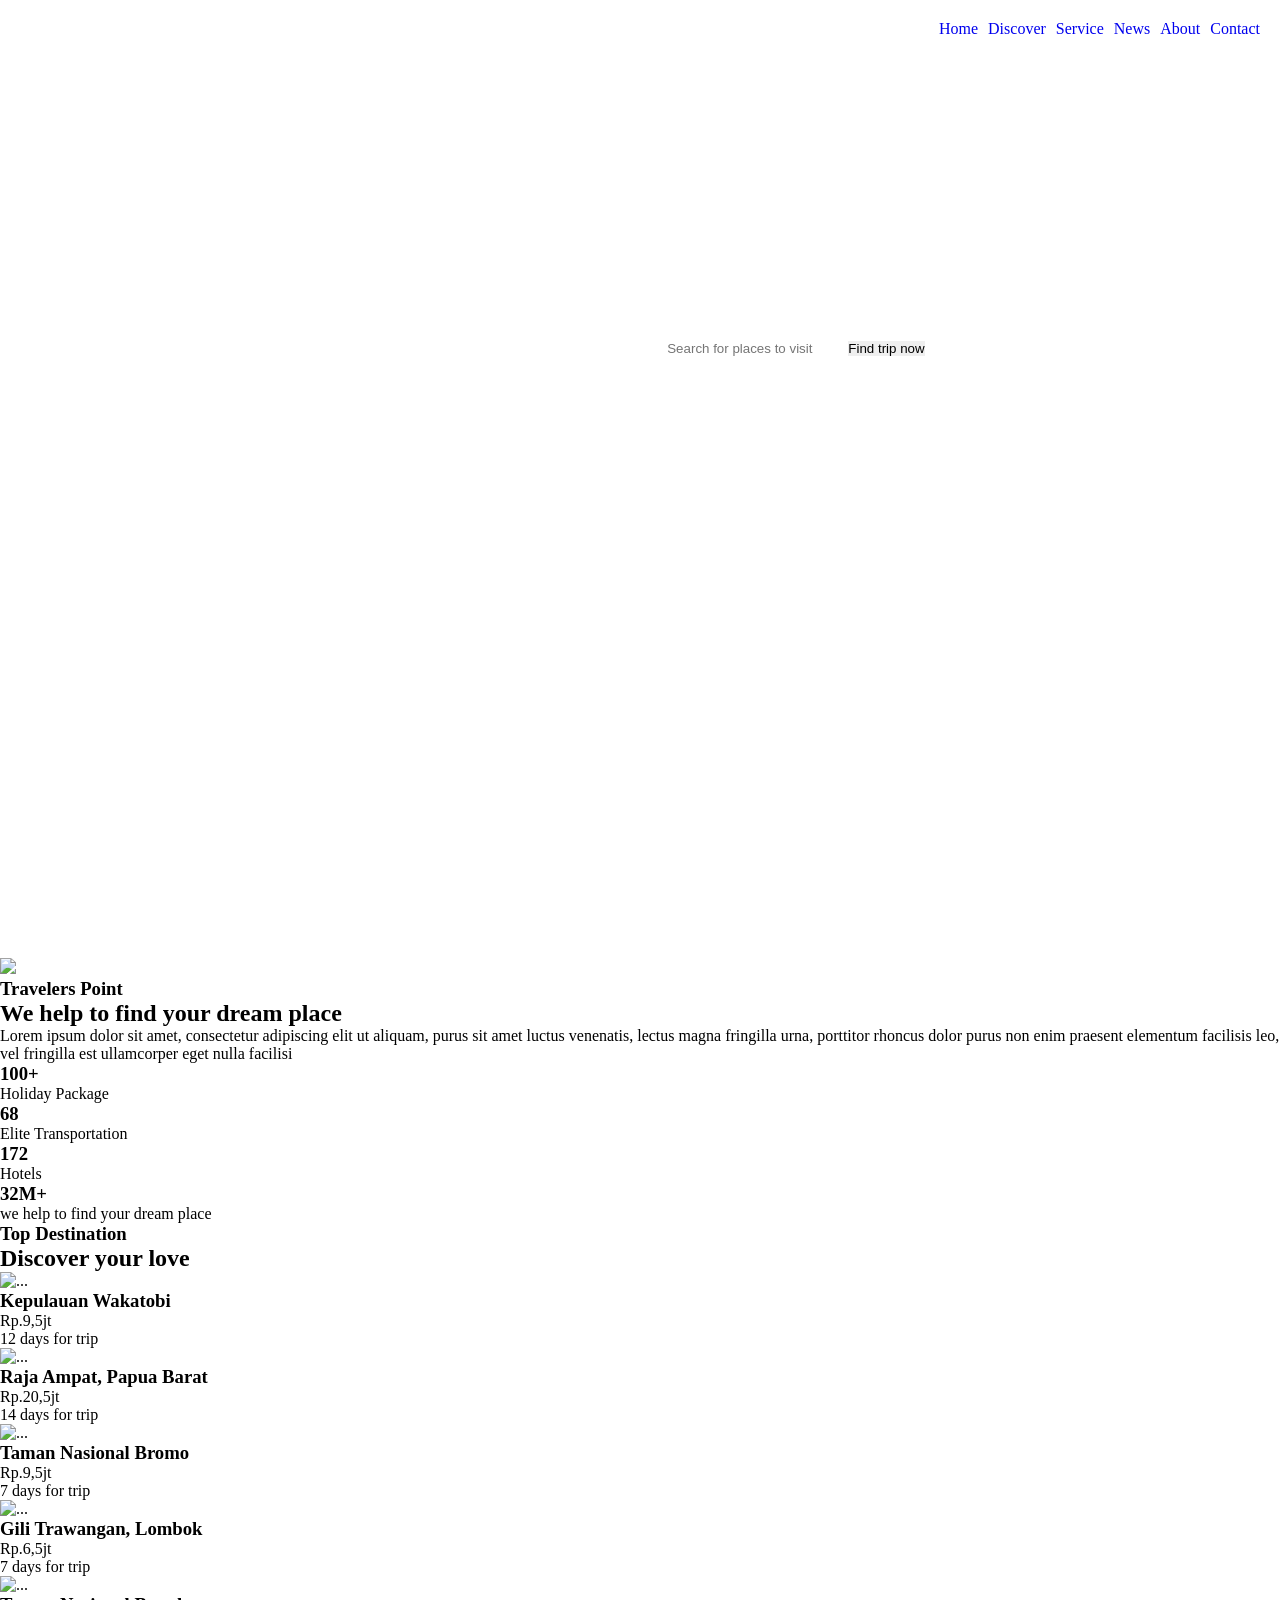
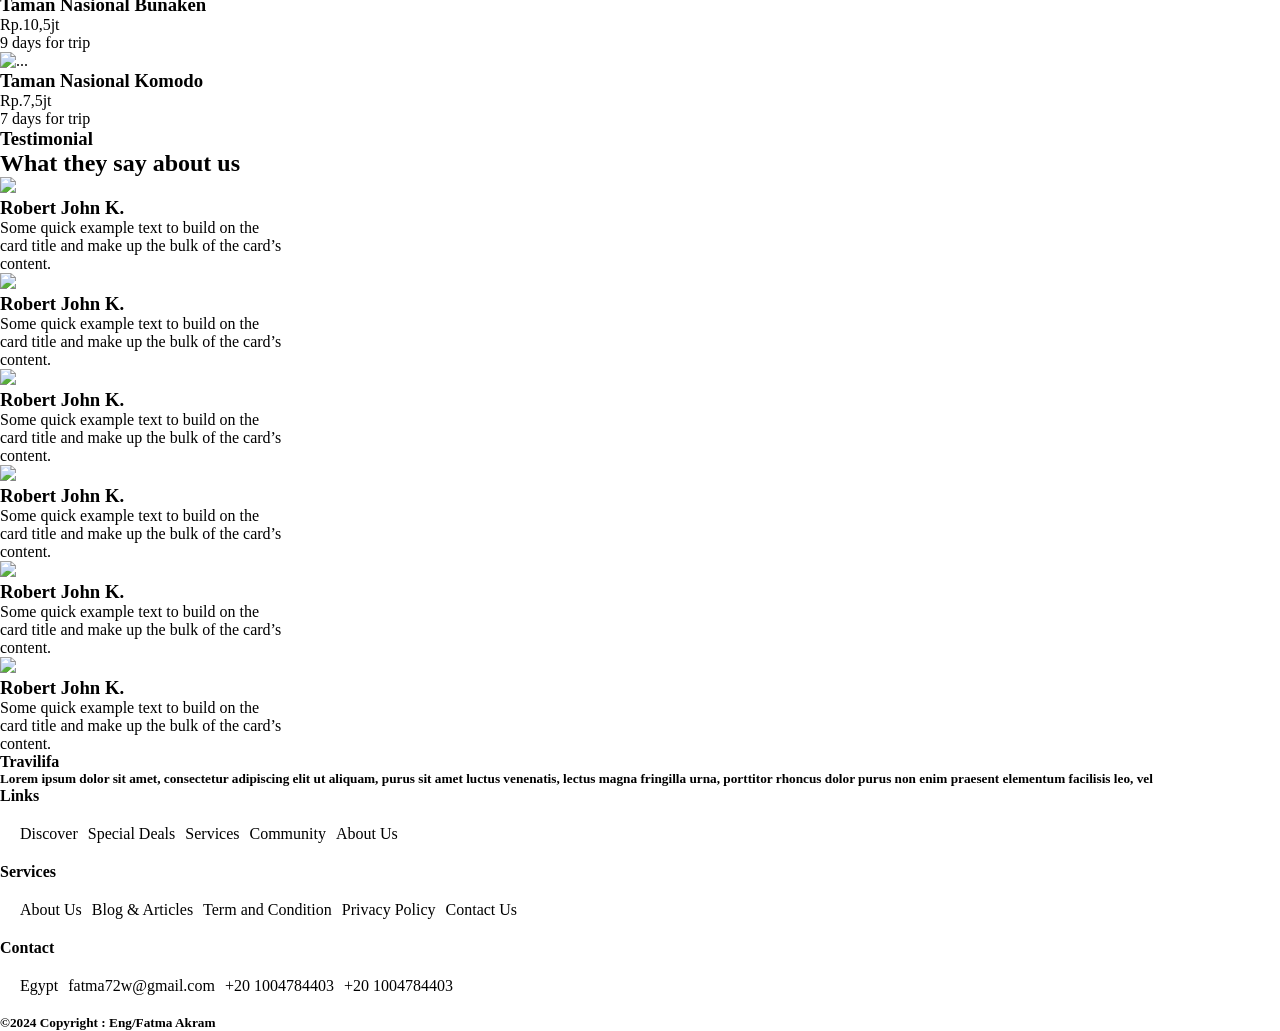
==== index.html @ a35b4b96 "travil" ====
<!DOCTYPE html>
<html lang="en">

<head>
    <meta charset="UTF-8">
    <meta name="viewport" content="width=device-width, initial-scale=1.0">
    <title>Travilifa</title>
    <link rel="stylesheet" href="./style.css">
</head>

<body>
    <header class="h">
        <h1>Travilifa</h1>
        <nav class="navbar navbar-expand-lg bg-body-tertiary">
            <div class="collapse navbar-collapse" id="navbarSupportedContent">
                <ul class="navbar-nav me-auto mb-2 mb-lg-0 ">
                    <li class="nav-item">
                        <a class="nav-link active" aria-current="page" href="#">Home</a>
                    </li>
                    <li class="nav-item">
                        <a class="nav-link" href="#">Discover</a>
                    </li>
                    <li class="nav-item">
                        <a class="nav-link" href="#">Service</a>
                    </li>
                    <li class="nav-item">
                        <a class="nav-link" href="#">News</a>
                    </li>
                    <li class="nav-item">
                        <a class="nav-link" href="#">About</a>
                    </li>
                    <li class="nav-item">
                        <a class="nav-link" href="#">Contact</a>
                    </li>
                </ul>

            </div>
            </div>
        </nav>
        
    </header>
<main>
            <h2>Explore the world with a smile..</h2>
            <p>Lorem ipsum dolor sit amet, consectetur adipiscing elit ut aliquam, purus sit amet luctus venenatis,
                lectus magna fringilla urna, porttitor rhoncus dolor purus non enim praesent elementum facilisis leo,
            </p>
            <div>
                <!-- icon -->
                <input type="text" placeholder="Search for places to visit">
                <button>Find trip now </button>
            </div>
        </main>
    <section>
        <div>
            <img src="./Travilifa_files/Group34-CCNMeN_L.png">
            <div>
                <h3>Travelers Point</h3>
                <h2>We help to find your dream place</h2>
                <p>Lorem ipsum dolor sit amet, consectetur adipiscing elit ut aliquam, purus sit amet luctus venenatis,
                    lectus magna fringilla urna, porttitor rhoncus dolor purus non enim praesent elementum facilisis
                    leo, vel fringilla est ullamcorper eget nulla facilisi</p>
                <div>
                    <div>
                        <h3>100+</h3>
                        <p>Holiday Package</p>
                    </div>
                    <div>
                        <h3>68</h3>
                        <p>Elite Transportation</p>
                    </div>
                    <div>
                        <h3>172</h3>
                        <p>Hotels</p>
                    </div>
                    <div>
                        <h3>32M+</h3>
                        <p>we help to find your dream place</p>
                    </div>
                </div>
            </div>
        </div>
    </section>
    <section>
        <h3>Top Destination</h3>
        <h2>Discover your love</h2>
        <div class="card" style="width: 18rem;">
            <img src="./Travilifa_files/im1-vr5NYcdV.png" class="card-img-top" alt="...">
            <div class="card-body">
                <h3 class="card-text">Kepulauan Wakatobi</h3>
                <div>
                    <p>Rp.9,5jt</p>
                    <p>12 days for trip</p>
                </div>
            </div>
        </div>
        <div class="card" style="width: 18rem;">
            <img src="./Travilifa_files/im2-BPanQJRj.png" class="card-img-top" alt="...">
            <div class="card-body">
                <h3 class="card-text">Raja Ampat, Papua Barat</h3>
                <div>
                    <p>Rp.20,5jt</p>
                    <p>14 days for trip</p>
                </div>
            </div>
        </div>
        <div class="card" style="width: 18rem;">
            <img src="./Travilifa_files/im3-DDX3TlF0.png" class="card-img-top" alt="...">
            <div class="card-body">
                <h3 class="card-text">Taman Nasional Bromo</h3>
                <div>
                    <p>Rp.9,5jt</p>
                    <p>7 days for trip</p>
                </div>
            </div>
        </div>
        <div class="card" style="width: 18rem;">
            <img src="./Travilifa_files/im3-DDX3TlF0.png" class="card-img-top" alt="...">
            <div class="card-body">
                <h3 class="card-text">Gili Trawangan, Lombok</h3>
                <div>
                    <p>Rp.6,5jt</p>
                    <p>7 days for trip</p>
                </div>
            </div>
        </div>
        <div class="card" style="width: 18rem;">
            <img src="./Travilifa_files/im5-C97QMIH9.png" class="card-img-top" alt="...">
            <div class="card-body">
                <h3 class="card-text">Taman Nasional Bunaken</h3>
                <div>
                    <p>Rp.10,5jt</p>
                    <p>9 days for trip</p>
                </div>
            </div>
        </div>
        <div class="card" style="width: 18rem;">
            <img src="./Travilifa_files/im6-BQVzfjLm.png" class="card-img-top" alt="...">
            <div class="card-body">
                <h3 class="card-text">Taman Nasional Komodo</h3>
                <div>
                    <p>Rp.7,5jt</p>
                    <p>7 days for trip</p>
                </div>
            </div>
        </div>
    </section>
    <section>
        <h3>Testimonial</h3>
        <h2>What they say about us</h2>
        <div class="card" style="width: 18rem;">
            <div class="card-body">
                <div>
                    <img src="./Travilifa_files/user-DJYMfxhG.png">
                    <h3 class="card-title">Robert John K.</h3>
                </div>
                <p class="card-text">Some quick example text to build on the card title and make up the bulk of the
                    card’s content.</p>
            </div>
            <div class="card-body">
                <div>
                    <img src="./Travilifa_files/user-DJYMfxhG.png">
                    <h3 class="card-title">Robert John K.</h3>
                </div>
                <p class="card-text">Some quick example text to build on the card title and make up the bulk of the
                    card’s content.</p>
            </div>
            <div class="card-body">
                <div>
                    <img src="./Travilifa_files/user-DJYMfxhG.png">
                    <h3 class="card-title">Robert John K.</h3>
                </div>
                <p class="card-text">Some quick example text to build on the card title and make up the bulk of the
                    card’s content.</p>
            </div>
            <div class="card-body">
                <div>
                    <img src="./Travilifa_files/user-DJYMfxhG.png">
                    <h3 class="card-title">Robert John K.</h3>
                </div>
                <p class="card-text">Some quick example text to build on the card title and make up the bulk of the
                    card’s content.</p>
            </div>
            <div class="card-body">
                <div>
                    <img src="./Travilifa_files/user-DJYMfxhG.png">
                    <h3 class="card-title">Robert John K.</h3>
                </div>
                <p class="card-text">Some quick example text to build on the card title and make up the bulk of the
                    card’s content.</p>
            </div>
            <div class="card-body">
                <div>
                    <img src="./Travilifa_files/user-DJYMfxhG.png">
                    <h3 class="card-title">Robert John K.</h3>
                </div>
                <p class="card-text">Some quick example text to build on the card title and make up the bulk of the
                    card’s content.</p>
            </div>
        </div>
    </section>
    <footer>
        <div>
            <div>
                <h4>Travilifa</h4>
                <h5>Lorem ipsum dolor sit amet, consectetur adipiscing elit ut aliquam, purus sit amet luctus venenatis,
                    lectus magna fringilla urna, porttitor rhoncus dolor purus non enim praesent elementum facilisis
                    leo, vel</h5>
            </div>
            <div>
                <h4>Links</h4>
                <nav>
                    <ul>
                        <li>Discover</li>
                        <li>Special Deals</li>
                        <li>Services</li>
                        <li>Community</li>
                        <li>About Us</li>
                    </ul>
                </nav>
            </div>
            <div>
                <h4>Services</h4>
                <nav>
                    <ul>
                        <li>About Us</li>
                        <li>Blog & Articles</li>
                        <li>Term and Condition</li>
                        <li>Privacy Policy</li>
                        <li>Contact Us</li>
                    </ul>
                </nav>

            </div>
            <div>
                <h4>Contact</h4>
                <nav>
                    <ul>
                        <li>Egypt</li>
                        <li>fatma72w@gmail.com</li>
                        <li> +20 1004784403</li>
                        <li> +20 1004784403</li>
                    </ul>
                </nav>

            </div>
        </div>
        <div>
            <h5>©2024 Copyright : Eng/Fatma Akram</h5>
            <div>

            </div>
        </div>

    </footer>

    <script src="./app.js"></script>
</body>

</html>
---- style.css ----
*{
    margin:0;
    padding: 0;
    box-sizing: border-box;

    border:none;
    outline:none;

    position: relative;

    text-decoration: none;
    list-style: none;

} 

 body{
    min-height:100svh;
    max-width:100svw;
 }
header{
   
    display: flex;
    justify-content: space-between;
    flex-direction: row;
    color: white;

}
nav ul{
     display: flex;
     padding: 10px;
     gap: 10px;
    margin: 10px;    
}
.nav-item{
    color: white;
}
.h h1{
margin: 10px;    
}

main{
 background-image: url(https://travilifa.vercel.app/assets/Background-CrhoXMm2.png);
    background-repeat:no-repeat;
    background-size:cover;
    min-height: 100vh;
    align-items: center;
   padding: 200px;
   text-align: center;
   color: white;
}
input{
    padding: 20px;
    padding-left: 300px;
    text-align: center;
}
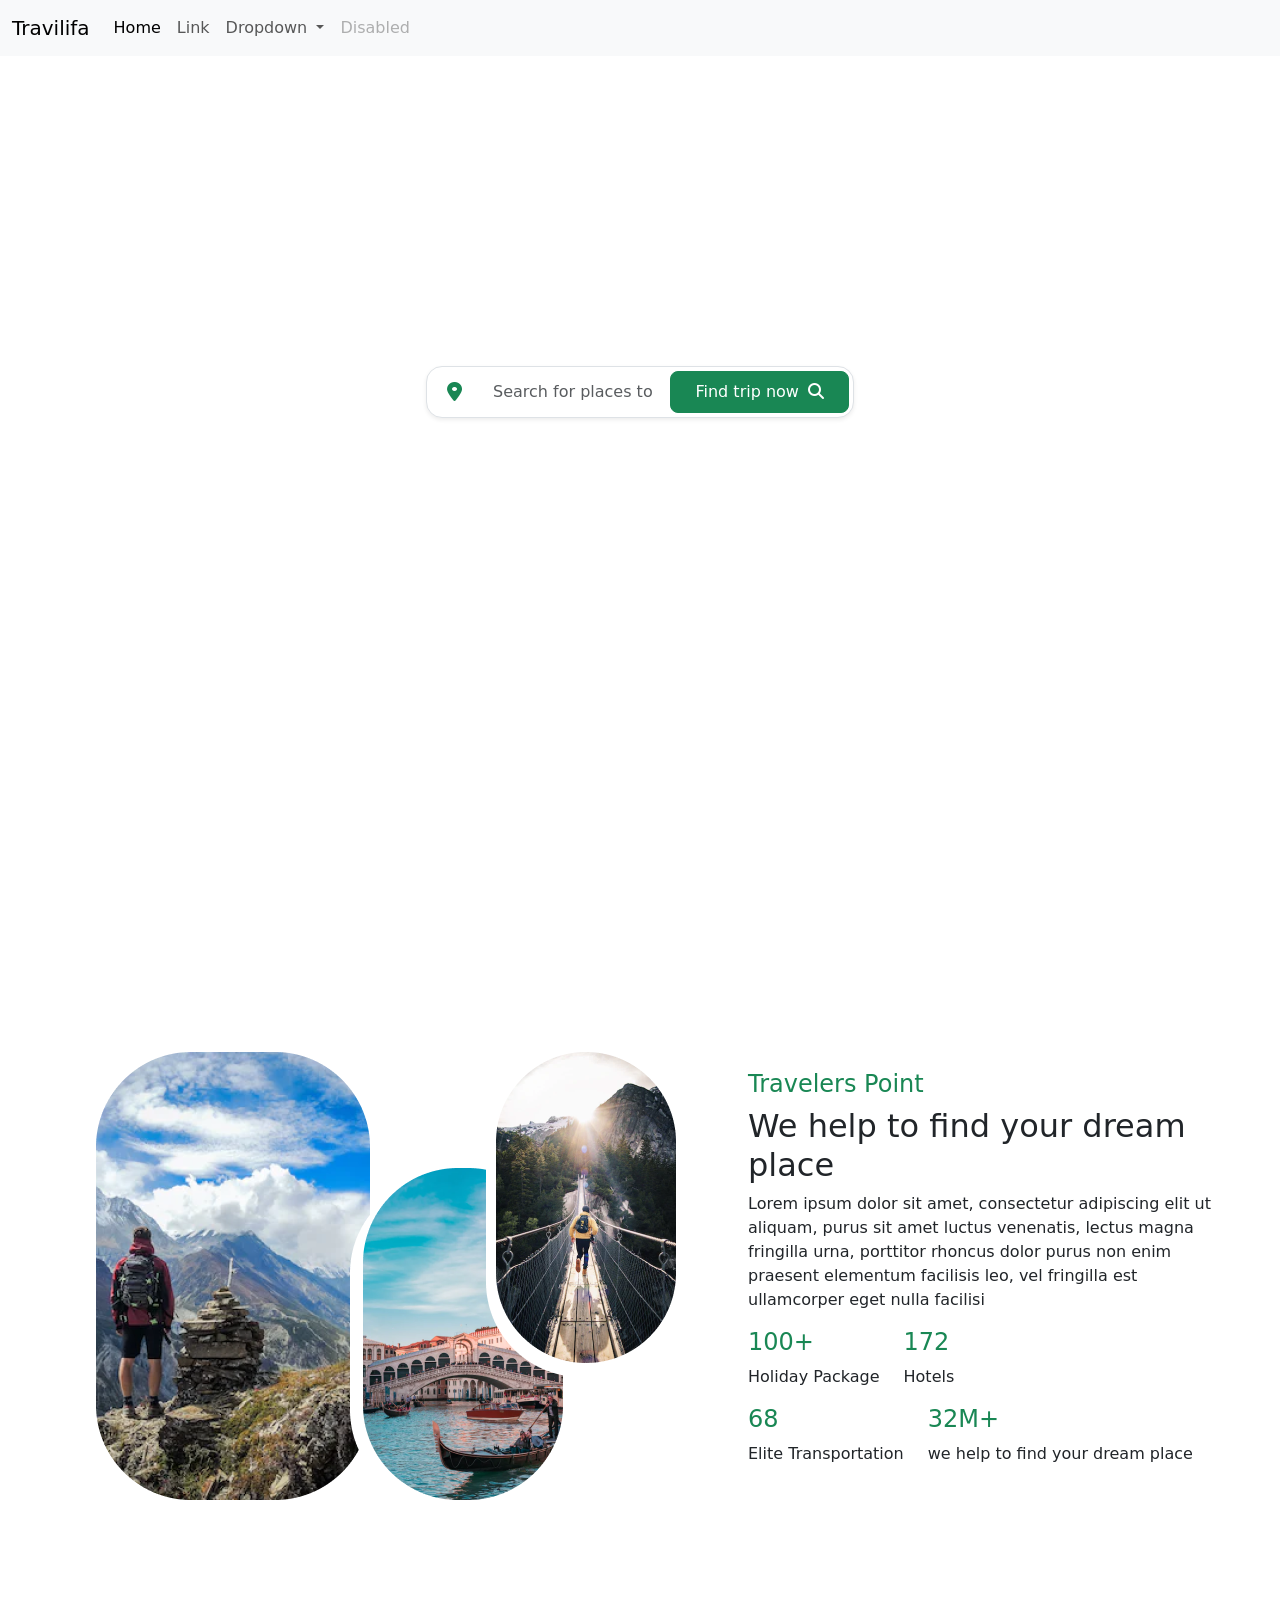
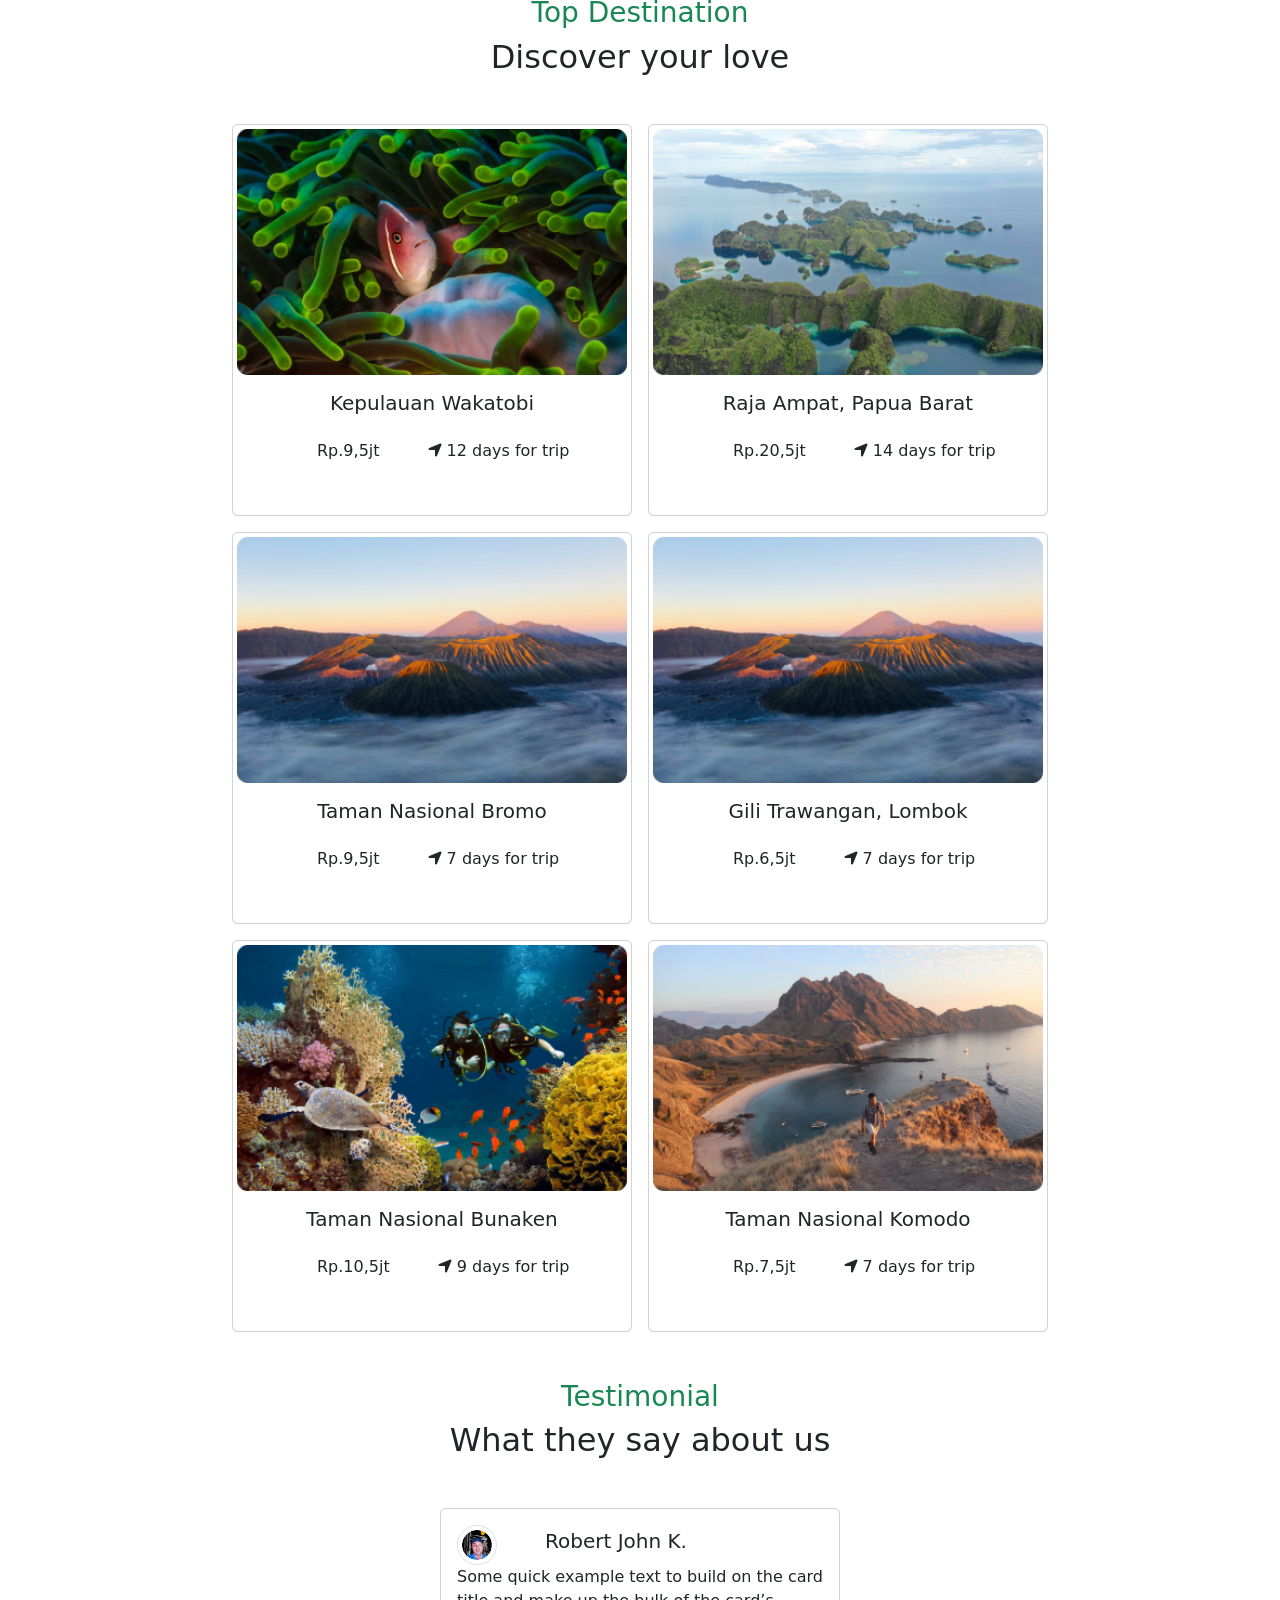
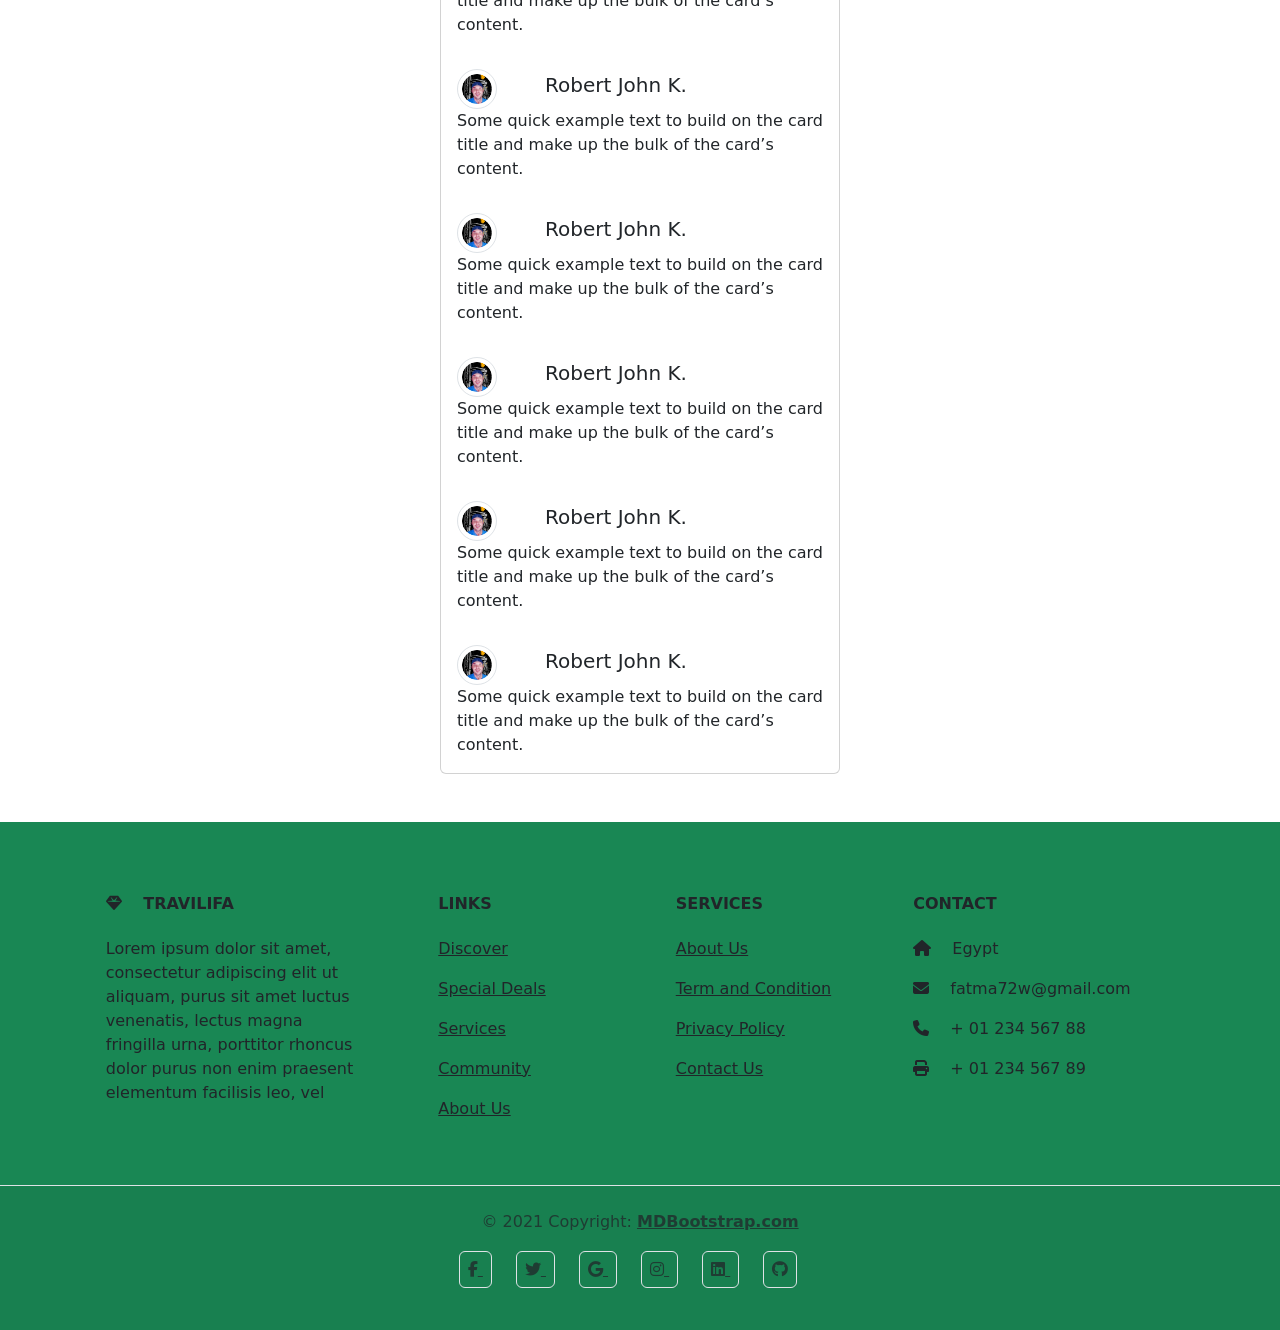
==== commit 76daac4e: "travil" ====
--- a/index.html
+++ b/index.html
@@ -5,251 +5,369 @@
     <meta charset="UTF-8">
     <meta name="viewport" content="width=device-width, initial-scale=1.0">
     <title>Travilifa</title>
+    <link href="https://cdn.jsdelivr.net/npm/bootstrap@5.3.8/dist/css/bootstrap.min.css" rel="stylesheet"
+        integrity="sha384-sRIl4kxILFvY47J16cr9ZwB07vP4J8+LH7qKQnuqkuIAvNWLzeN8tE5YBujZqJLB" crossorigin="anonymous">
+    <script src="https://cdn.jsdelivr.net/npm/bootstrap@5.3.8/dist/js/bootstrap.bundle.min.js"
+        integrity="sha384-FKyoEForCGlyvwx9Hj09JcYn3nv7wiPVlz7YYwJrWVcXK/BmnVDxM+D2scQbITxI"
+        crossorigin="anonymous"></script>
     <link rel="stylesheet" href="./style.css">
+    <link rel="stylesheet" href="https://cdnjs.cloudflare.com/ajax/libs/font-awesome/6.7.2/css/all.min.css"
+        integrity="sha512-Evv84Mr4kqVGRNSgIGL/F/aIDqQb7xQ2vcrdIwxfjThSH8CSR7PBEakCr51Ck+w+/U6swU2Im1vVX0SVk9ABhg=="
+        crossorigin="anonymous" referrerpolicy="no-referrer">
 </head>
 
 <body>
-    <header class="h">
-        <h1>Travilifa</h1>
+    <header>
         <nav class="navbar navbar-expand-lg bg-body-tertiary">
-            <div class="collapse navbar-collapse" id="navbarSupportedContent">
-                <ul class="navbar-nav me-auto mb-2 mb-lg-0 ">
-                    <li class="nav-item">
-                        <a class="nav-link active" aria-current="page" href="#">Home</a>
-                    </li>
-                    <li class="nav-item">
-                        <a class="nav-link" href="#">Discover</a>
-                    </li>
-                    <li class="nav-item">
-                        <a class="nav-link" href="#">Service</a>
-                    </li>
-                    <li class="nav-item">
-                        <a class="nav-link" href="#">News</a>
-                    </li>
-                    <li class="nav-item">
-                        <a class="nav-link" href="#">About</a>
-                    </li>
-                    <li class="nav-item">
-                        <a class="nav-link" href="#">Contact</a>
-                    </li>
-                </ul>
-
-            </div>
+            <div class="container-fluid">
+                <a class="navbar-brand " href="#">Travilifa</a>
+                <button class="navbar-toggler" type="button" data-bs-toggle="collapse"
+                    data-bs-target="#navbarSupportedContent" aria-controls="navbarSupportedContent"
+                    aria-expanded="false" aria-label="Toggle navigation">
+                    <span class="navbar-toggler-icon"></span>
+                </button>
+                <div class="collapse navbar-collapse" id="navbarSupportedContent">
+                    <ul class="navbar-nav me-auto mb-2 mb-lg-0">
+                        <li class="nav-item">
+                            <a class="nav-link active" aria-current="page" href="#">Home</a>
+                        </li>
+                        <li class="nav-item">
+                            <a class="nav-link" href="#">Link</a>
+                        </li>
+                        <li class="nav-item dropdown">
+                            <a class="nav-link dropdown-toggle" href="#" role="button" data-bs-toggle="dropdown"
+                                aria-expanded="false">
+                                Dropdown
+                            </a>
+                            <ul class="dropdown-menu">
+                                <li><a class="dropdown-item" href="#">Action</a></li>
+                                <li><a class="dropdown-item" href="#">Another action</a></li>
+                                <li>
+                                    <hr class="dropdown-divider">
+                                </li>
+                                <li><a class="dropdown-item" href="#">Something else here</a></li>
+                            </ul>
+                        </li>
+                        <li class="nav-item">
+                            <a class="nav-link disabled" aria-disabled="true">Disabled</a>
+                        </li>
+                    </ul>
+
+                </div>
             </div>
         </nav>
-        
+
+
+
+
     </header>
-<main>
-            <h2>Explore the world with a smile..</h2>
-            <p>Lorem ipsum dolor sit amet, consectetur adipiscing elit ut aliquam, purus sit amet luctus venenatis,
-                lectus magna fringilla urna, porttitor rhoncus dolor purus non enim praesent elementum facilisis leo,
-            </p>
+
+
+    <main>
+        <h2>Explore the world with a smile..</h2>
+        <p>Lorem ipsum dolor sit amet, consectetur adipiscing elit ut aliquam, purus sit amet luctus venenatis,
+            lectus magna fringilla urna, porttitor rhoncus dolor purus non enim praesent elementum facilisis leo,
+        </p>
+        <div class="row justify-content-center">
+                <div class="col-md-8 col-lg-6">
+                    <div class="input-group input-group-lg shadow-sm rounded-4  p-1 bg-white border">
+                        <span class="input-group-text bg-transparent border-0 text-success ps-3">
+                            <i class="fa-solid fa-location-dot"></i>
+                        </span>
+                        <input type="text" class="form-control border-0 shadow-none fs-6" placeholder="Search for places to visit">
+                        <button class="btn btn-success rounded-3 px-4 fs-6" type="button">
+                            Find trip now <i class="fa-solid fa-magnifying-glass ms-1"></i>
+                        </button>
+                    </div>
+                </div>
+            </div>
+    </main>
+    <section>
+        <div class="d-flex align-items-center gap-4 p-5 ">
+            <img class="m-5" src="./Travilifa_files/Group34-CCNMeN_L.png">
             <div>
-                <!-- icon -->
-                <input type="text" placeholder="Search for places to visit">
-                <button>Find trip now </button>
-            </div>
-        </main>
-    <section>
-        <div>
-            <img src="./Travilifa_files/Group34-CCNMeN_L.png">
-            <div>
-                <h3>Travelers Point</h3>
+                <h4 class="text-success ">Travelers Point</h4>
                 <h2>We help to find your dream place</h2>
                 <p>Lorem ipsum dolor sit amet, consectetur adipiscing elit ut aliquam, purus sit amet luctus venenatis,
                     lectus magna fringilla urna, porttitor rhoncus dolor purus non enim praesent elementum facilisis
                     leo, vel fringilla est ullamcorper eget nulla facilisi</p>
                 <div>
-                    <div>
-                        <h3>100+</h3>
-                        <p>Holiday Package</p>
-                    </div>
-                    <div>
-                        <h3>68</h3>
-                        <p>Elite Transportation</p>
-                    </div>
-                    <div>
-                        <h3>172</h3>
-                        <p>Hotels</p>
-                    </div>
-                    <div>
-                        <h3>32M+</h3>
-                        <p>we help to find your dream place</p>
+                    <div class="d-flex gap-4">
+                        <div>
+                            <h4 class="text-success">100+</h4>
+                            <p>Holiday Package</p>
+                        </div>
+                        <div>
+                            <h4 class="text-success">172</h4>
+                            <p>Hotels</p>
+                        </div>
+                    </div>
+                    <div class="d-flex gap-4">
+                        <div>
+                            <h4 class="text-success">68</h4>
+                            <p>Elite Transportation</p>
+                        </div>
+                        <div>
+                            <h4 class="text-success">32M+</h4>
+                            <p>we help to find your dream place</p>
+                        </div>
                     </div>
                 </div>
             </div>
         </div>
     </section>
     <section>
-        <h3>Top Destination</h3>
-        <h2>Discover your love</h2>
-        <div class="card" style="width: 18rem;">
-            <img src="./Travilifa_files/im1-vr5NYcdV.png" class="card-img-top" alt="...">
-            <div class="card-body">
-                <h3 class="card-text">Kepulauan Wakatobi</h3>
-                <div>
-                    <p>Rp.9,5jt</p>
-                    <p>12 days for trip</p>
-                </div>
-            </div>
-        </div>
-        <div class="card" style="width: 18rem;">
-            <img src="./Travilifa_files/im2-BPanQJRj.png" class="card-img-top" alt="...">
-            <div class="card-body">
-                <h3 class="card-text">Raja Ampat, Papua Barat</h3>
-                <div>
-                    <p>Rp.20,5jt</p>
-                    <p>14 days for trip</p>
-                </div>
-            </div>
-        </div>
-        <div class="card" style="width: 18rem;">
-            <img src="./Travilifa_files/im3-DDX3TlF0.png" class="card-img-top" alt="...">
-            <div class="card-body">
-                <h3 class="card-text">Taman Nasional Bromo</h3>
-                <div>
-                    <p>Rp.9,5jt</p>
-                    <p>7 days for trip</p>
-                </div>
-            </div>
-        </div>
-        <div class="card" style="width: 18rem;">
-            <img src="./Travilifa_files/im3-DDX3TlF0.png" class="card-img-top" alt="...">
-            <div class="card-body">
-                <h3 class="card-text">Gili Trawangan, Lombok</h3>
-                <div>
-                    <p>Rp.6,5jt</p>
-                    <p>7 days for trip</p>
-                </div>
-            </div>
-        </div>
-        <div class="card" style="width: 18rem;">
-            <img src="./Travilifa_files/im5-C97QMIH9.png" class="card-img-top" alt="...">
-            <div class="card-body">
-                <h3 class="card-text">Taman Nasional Bunaken</h3>
-                <div>
-                    <p>Rp.10,5jt</p>
-                    <p>9 days for trip</p>
-                </div>
-            </div>
-        </div>
-        <div class="card" style="width: 18rem;">
-            <img src="./Travilifa_files/im6-BQVzfjLm.png" class="card-img-top" alt="...">
-            <div class="card-body">
-                <h3 class="card-text">Taman Nasional Komodo</h3>
-                <div>
-                    <p>Rp.7,5jt</p>
-                    <p>7 days for trip</p>
+        <h3 class="text-success text-center">Top Destination</h3>
+        <h2 class="text-center">Discover your love</h2>
+        <div class="d-flex flex-wrap justify-content-center gap-3 m-5">
+            <div class="card img-thumbnail " style="width: 25rem;">
+                <img src="./Travilifa_files/im1-vr5NYcdV.png" class="card-img-top" alt="...">
+                <div class="card-body">
+                    <h5 class="card-text text-center">Kepulauan Wakatobi</h5>
+                    <div class="d-flex gap-5 text-center  ms-5 p-3">
+                        <p>Rp.9,5jt</p>
+                        <p> <i class="fa-solid fa-location-arrow"></i> 12 days for trip</p>
+                    </div>
+                </div>
+            </div>
+            <div class="card img-thumbnail" style="width: 25rem;">
+                <img src="./Travilifa_files/im2-BPanQJRj.png" class="card-img-top" alt="...">
+                <div class="card-body ">
+                    <h5 class="card-text  text-center">Raja Ampat, Papua Barat</h5>
+                    <div class="d-flex gap-5 text-center ms-5 p-3">
+                        <p>Rp.20,5jt</p>
+                        <p> <i class="fa-solid fa-location-arrow"></i> 14 days for trip</p>
+                    </div>
+                </div>
+            </div>
+            <div class="card img-thumbnail" style="width: 25rem;">
+                <img src="./Travilifa_files/im3-DDX3TlF0.png" class="card-img-top" alt="...">
+                <div class="card-body">
+                    <h5 class="card-text  text-center">Taman Nasional Bromo</h5>
+                    <div class="d-flex gap-5 text-center  ms-5 p-3">
+                        <p>Rp.9,5jt</p>
+                        <p><i class="fa-solid fa-location-arrow"></i> 7 days for trip</p>
+                    </div>
+                </div>
+            </div>
+            <div class="card img-thumbnail" style="width: 25rem;">
+                <img src="./Travilifa_files/im3-DDX3TlF0.png" class="card-img-top" alt="...">
+                <div class="card-body">
+                    <h5 class="card-text  text-center">Gili Trawangan, Lombok</h5>
+                    <div class="d-flex gap-5 text-center  ms-5 p-3">
+                        <p>Rp.6,5jt</p>
+                        <p> <i class="fa-solid fa-location-arrow"></i> 7 days for trip</p>
+                    </div>
+                </div>
+            </div>
+            <div class="card img-thumbnail" style="width: 25rem;">
+                <img src="./Travilifa_files/im5-C97QMIH9.png" class="card-img-top" alt="...">
+                <div class="card-body">
+                    <h5 class="card-text  text-center">Taman Nasional Bunaken</h5>
+                    <div class="d-flex gap-5 text-center  ms-5 p-3">
+                        <p>Rp.10,5jt</p>
+                        <p> <i class="fa-solid fa-location-arrow"></i> 9 days for trip</p>
+                    </div>
+                </div>
+            </div>
+            <div class="card img-thumbnail" style="width: 25rem;">
+                <img src="./Travilifa_files/im6-BQVzfjLm.png" class="card-img-top" alt="...">
+                <div class="card-body">
+                    <h5 class="card-text  text-center">Taman Nasional Komodo</h5>
+                    <div class="d-flex gap-5 text-center ms-5  p-3 ">
+                        <p>Rp.7,5jt</p>
+                        <p> <i class="fa-solid fa-location-arrow"></i> 7 days for trip</p>
+                    </div>
                 </div>
             </div>
         </div>
     </section>
     <section>
-        <h3>Testimonial</h3>
-        <h2>What they say about us</h2>
-        <div class="card" style="width: 18rem;">
-            <div class="card-body">
-                <div>
-                    <img src="./Travilifa_files/user-DJYMfxhG.png">
-                    <h3 class="card-title">Robert John K.</h3>
-                </div>
-                <p class="card-text">Some quick example text to build on the card title and make up the bulk of the
-                    card’s content.</p>
-            </div>
-            <div class="card-body">
-                <div>
-                    <img src="./Travilifa_files/user-DJYMfxhG.png">
-                    <h3 class="card-title">Robert John K.</h3>
-                </div>
-                <p class="card-text">Some quick example text to build on the card title and make up the bulk of the
-                    card’s content.</p>
-            </div>
-            <div class="card-body">
-                <div>
-                    <img src="./Travilifa_files/user-DJYMfxhG.png">
-                    <h3 class="card-title">Robert John K.</h3>
-                </div>
-                <p class="card-text">Some quick example text to build on the card title and make up the bulk of the
-                    card’s content.</p>
-            </div>
-            <div class="card-body">
-                <div>
-                    <img src="./Travilifa_files/user-DJYMfxhG.png">
-                    <h3 class="card-title">Robert John K.</h3>
-                </div>
-                <p class="card-text">Some quick example text to build on the card title and make up the bulk of the
-                    card’s content.</p>
-            </div>
-            <div class="card-body">
-                <div>
-                    <img src="./Travilifa_files/user-DJYMfxhG.png">
-                    <h3 class="card-title">Robert John K.</h3>
-                </div>
-                <p class="card-text">Some quick example text to build on the card title and make up the bulk of the
-                    card’s content.</p>
-            </div>
-            <div class="card-body">
-                <div>
-                    <img src="./Travilifa_files/user-DJYMfxhG.png">
-                    <h3 class="card-title">Robert John K.</h3>
-                </div>
-                <p class="card-text">Some quick example text to build on the card title and make up the bulk of the
-                    card’s content.</p>
+        <h3 class="text-success text-center">Testimonial</h3>
+        <h2 class="text-center">What they say about us</h2>
+        <div class="d-flex  flex-wrap justify-content-center gap-5 m-5">
+            <div class="card" style="width: 25rem;">
+                <div class="card-body ">
+                    <div class="d-flex gap-5 align-items-center">
+                        <img class="img-thumbnail rounded-circle" src="./Travilifa_files/user-DJYMfxhG.png "
+                            width="40px">
+                        <h5 class="card-title text-center">Robert John K.</h5>
+                    </div>
+                    <p class="card-text">Some quick example text to build on the card title and make up the bulk of the
+                        card’s content.</p>
+                </div>
+                <div class="card-body">
+                    <div class="d-flex gap-5 align-items-center">
+                        <img class="img-thumbnail rounded-circle" src="./Travilifa_files/user-DJYMfxhG.png"
+                            width="40px">
+                        <h5 class="card-title text-center">Robert John K.</h5>
+                    </div>
+                    <p class="card-text">Some quick example text to build on the card title and make up the bulk of the
+                        card’s content.</p>
+                </div>
+                <div class="card-body">
+                    <div class="d-flex gap-5 align-items-center">
+                        <img class="img-thumbnail rounded-circle" src="./Travilifa_files/user-DJYMfxhG.png"
+                            width="40px">
+                        <h5 class="card-title text-center">Robert John K.</h5>
+                    </div>
+                    <p class="card-text">Some quick example text to build on the card title and make up the bulk of the
+                        card’s content.</p>
+                </div>
+                <div class="card-body">
+                    <div class="d-flex gap-5 align-items-center">
+                        <img class="img-thumbnail rounded-circle" src="./Travilifa_files/user-DJYMfxhG.png"
+                            width="40px">
+                        <h5 class="card-title text-center">Robert John K.</h5>
+                    </div>
+                    <p class="card-text">Some quick example text to build on the card title and make up the bulk of the
+                        card’s content.</p>
+                </div>
+                <div class="card-body">
+                    <div class="d-flex gap-5 align-items-center">
+                        <img class="img-thumbnail rounded-circle" src="./Travilifa_files/user-DJYMfxhG.png"
+                            width="40px">
+                        <h5 class="card-title text-center">Robert John K.</h5>
+                    </div>
+                    <p class="card-text">Some quick example text to build on the card title and make up the bulk of the
+                        card’s content.</p>
+                </div>
+                <div class="card-body">
+                    <div class="d-flex gap-5 align-items-center">
+                        <img class="img-thumbnail rounded-circle" src="./Travilifa_files/user-DJYMfxhG.png"
+                            width="40px">
+                        <h5 class="card-title text-center">Robert John K.</h5>
+                    </div>
+                    <p class="card-text">Some quick example text to build on the card title and make up the bulk of the
+                        card’s content.</p>
+                </div>
             </div>
         </div>
     </section>
-    <footer>
-        <div>
-            <div>
-                <h4>Travilifa</h4>
-                <h5>Lorem ipsum dolor sit amet, consectetur adipiscing elit ut aliquam, purus sit amet luctus venenatis,
-                    lectus magna fringilla urna, porttitor rhoncus dolor purus non enim praesent elementum facilisis
-                    leo, vel</h5>
-            </div>
-            <div>
-                <h4>Links</h4>
-                <nav>
-                    <ul>
-                        <li>Discover</li>
-                        <li>Special Deals</li>
-                        <li>Services</li>
-                        <li>Community</li>
-                        <li>About Us</li>
-                    </ul>
-                </nav>
-            </div>
-            <div>
-                <h4>Services</h4>
-                <nav>
-                    <ul>
-                        <li>About Us</li>
-                        <li>Blog & Articles</li>
-                        <li>Term and Condition</li>
-                        <li>Privacy Policy</li>
-                        <li>Contact Us</li>
-                    </ul>
-                </nav>
-
-            </div>
-            <div>
-                <h4>Contact</h4>
-                <nav>
-                    <ul>
-                        <li>Egypt</li>
-                        <li>fatma72w@gmail.com</li>
-                        <li> +20 1004784403</li>
-                        <li> +20 1004784403</li>
-                    </ul>
-                </nav>
-
-            </div>
-        </div>
-        <div>
-            <h5>©2024 Copyright : Eng/Fatma Akram</h5>
-            <div>
-
-            </div>
-        </div>
+           <footer class="text-center text-lg-start bg-success text-muted">
+
+            <section class=" p-4 border-bottom text-body">
+                <div class="container text-center text-md-start mt-5">
+                    <div class="row mt-3">
+                        <div class="col-md-3 col-lg-4 col-xl-3 mx-auto mb-4">
+                            <h6 class="text-uppercase fw-bold mb-4">
+                                <i class="fas fa-gem me-3"></i> Travilifa</h6>
+                            <p>
+                                Lorem ipsum dolor sit amet, consectetur adipiscing elit ut aliquam, purus sit amet
+                                luctus venenatis, lectus magna fringilla urna, porttitor rhoncus dolor purus non enim
+                                praesent elementum facilisis leo, vel
+                            </p>
+                        </div>
+                        <div class="col-md-2 col-lg-2 col-xl-2 mx-auto mb-4">
+                            <h6 class="text-uppercase fw-bold mb-4">Links
+                            </h6>
+                            <p>
+                                <a href="#!" class="text-reset">Discover</a>
+                            </p>
+                            <p>
+                                <a href="#!" class="text-reset">Special Deals</a>
+                            </p>
+                            <p>
+                                <a href="#!" class="text-reset">Services</a>
+                            </p>
+                            <p>
+                                <a href="#!" class="text-reset">Community</a>
+                            </p>
+                            <p>
+                                <a href="#!" class="text-reset">About Us</a>
+                            </p>
+                        </div>
+                        <div class="col-md-3 col-lg-2 col-xl-2 mx-auto mb-4 ">
+                            <h6 class="text-uppercase fw-bold mb-4">
+                                Services
+
+                            </h6>
+                            <p>
+                                <a href="#!" class="text-reset">About Us
+
+                                </a>
+                            </p>
+                            <p>
+                                <a href="#!" class="text-reset">Term and Condition
+
+
+
+                                </a>
+                            </p>
+                            <p>
+                                <a href="#!" class="text-reset">Privacy Policy
+
+                                </a>
+                            </p>
+                            <p>
+                                <a href="#!" class="text-reset">Contact Us
+
+                                </a>
+                            </p>
+                        </div>
+
+                        <div class="col-md-4 col-lg-3 col-xl-3 mx-auto mb-md-0 mb-4 ">
+                            <!-- Links -->
+                            <h6 class="text-uppercase fw-bold mb-4">Contact</h6>
+                            <p><i class="fas fa-home me-3"></i> Egypt</p>
+                            <p>
+                                <i class="fas fa-envelope me-3"></i>
+                                fatma72w@gmail.com
+                            </p>
+                            <p><i class="fas fa-phone me-3"></i> + 01 234 567 88</p>
+                            <p><i class="fas fa-print me-3"></i> + 01 234 567 89</p>
+                        </div>
+                    </div>
+                </div>
+            </section>
+
+            <div >
+            <div class="text-center p-4" style="background-color: rgba(0, 0, 0, 0.05);">
+                © 2021 Copyright:
+                <a class="text-reset fw-bold " href="https://mdbootstrap.com/">MDBootstrap.com</a>
+                <div class="p-4">
+                    <a href="" class="me-4   text-reset p-2  border border-1 border-body rounded-2">
+                        <i class="fab fa-facebook-f"></i>
+                    </a>
+                    <a href="" class="me-4 text-reset p-2  border border-1 border-body rounded-2">
+                        <i class="fab fa-twitter"></i>
+                    </a>
+                    <a href="" class="me-4 text-reset  p-2  border border-1 border-body rounded-2">
+                        <i class="fab fa-google"></i>
+                    </a>
+                    <a href="" class="me-4 text-reset  p-2  border border-1 border-body rounded-2">
+                        <i class="fab fa-instagram"></i>
+                    </a>
+                    <a href="" class="me-4 text-reset  p-2  border border-3border-body rounded-2">
+                        <i class="fab fa-linkedin"></i>
+                    </a>
+                    <a href="" class="me-4 text-reset  p-2  border border-1 border-body rounded-2">
+                        <i class="fab fa-github"></i>
+                    </a>
+                </div>
+                </div>
+            </div>
+            </section>
+        </footer>
+
+
+
+
+
+
+
+
+
+
+
+
+
+
+
+
+
+
+
 
     </footer>
 
--- a/style.css
+++ b/style.css
@@ -16,27 +16,9 @@
  body{
     min-height:100svh;
     max-width:100svw;
- }
-header{
-   
-    display: flex;
-    justify-content: space-between;
-    flex-direction: row;
-    color: white;
+  }
 
-}
-nav ul{
-     display: flex;
-     padding: 10px;
-     gap: 10px;
-    margin: 10px;    
-}
-.nav-item{
-    color: white;
-}
-.h h1{
-margin: 10px;    
-}
+
 
 main{
  background-image: url(https://travilifa.vercel.app/assets/Background-CrhoXMm2.png);
@@ -48,8 +30,9 @@
    text-align: center;
    color: white;
 }
-input{
-    padding: 20px;
-    padding-left: 300px;
-    text-align: center;
+.search{
+    width:80% ;
+}
+.card{
+display:flex;
 }
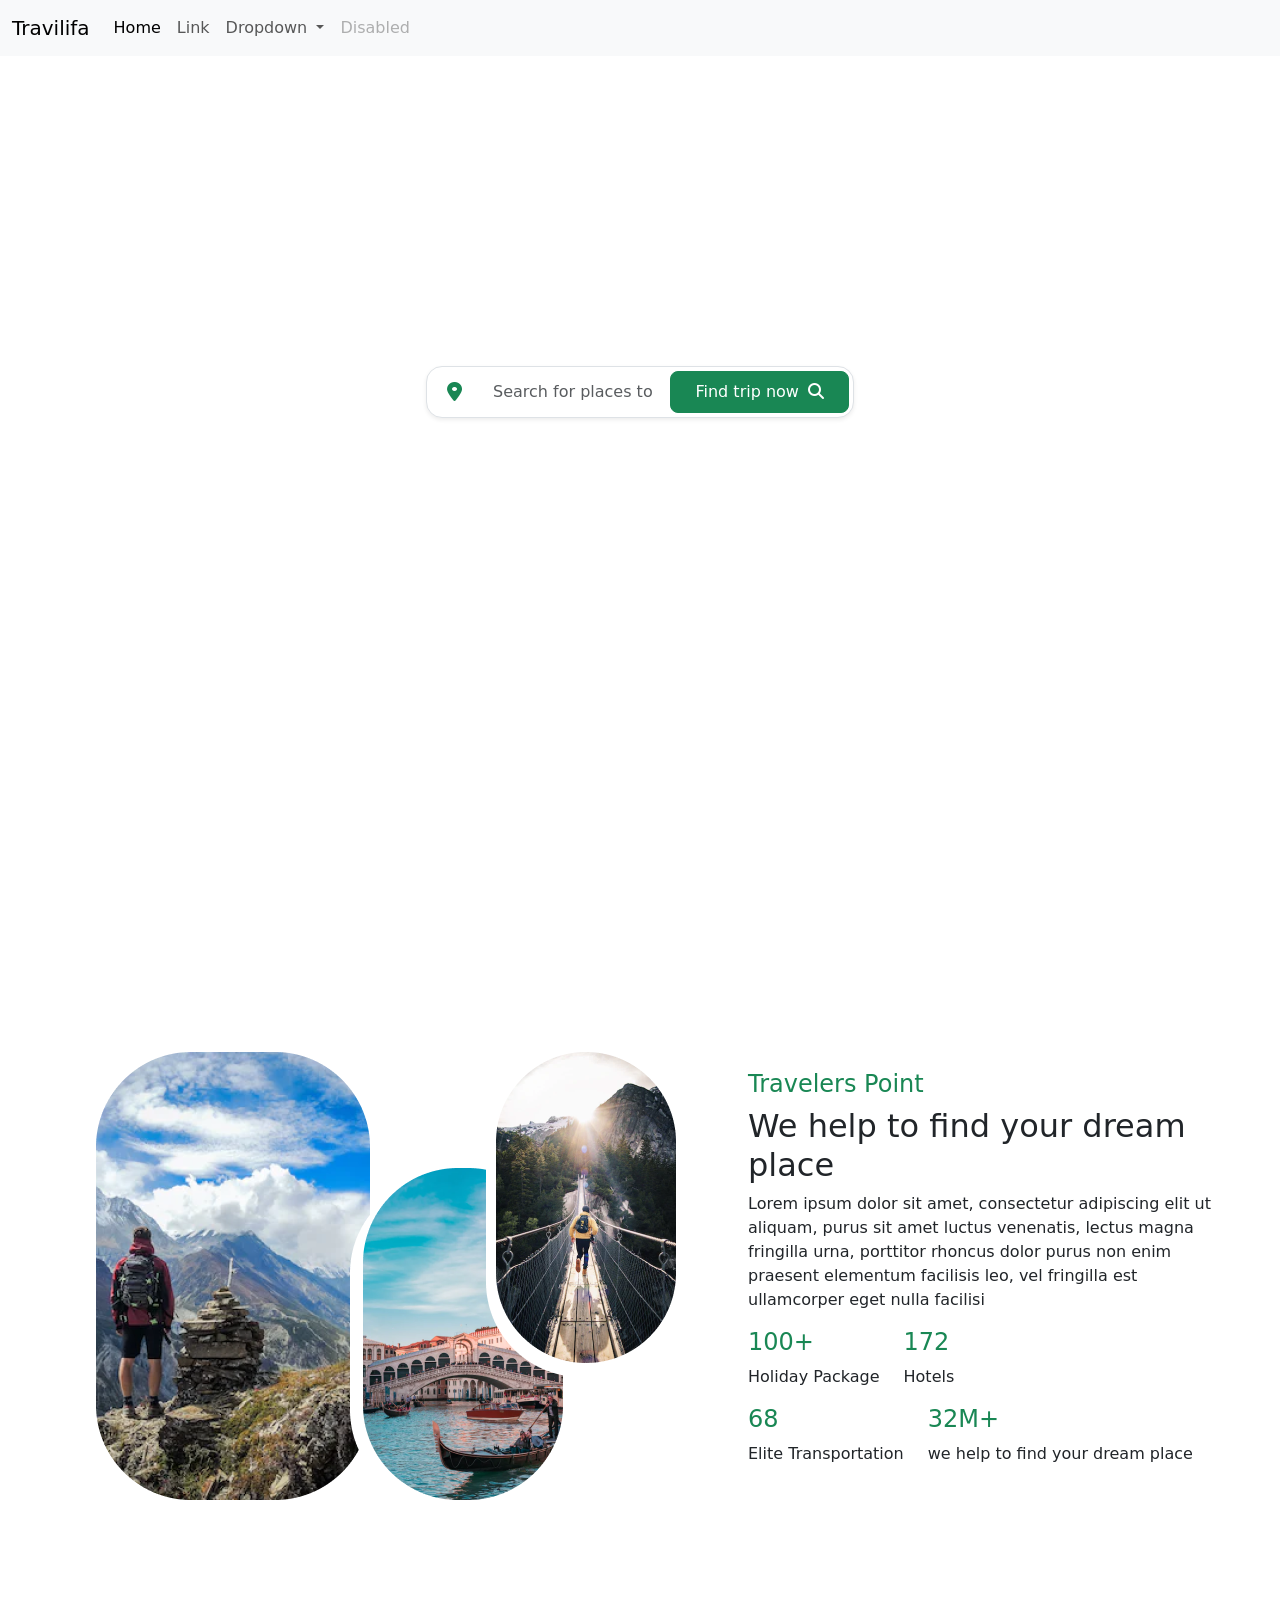
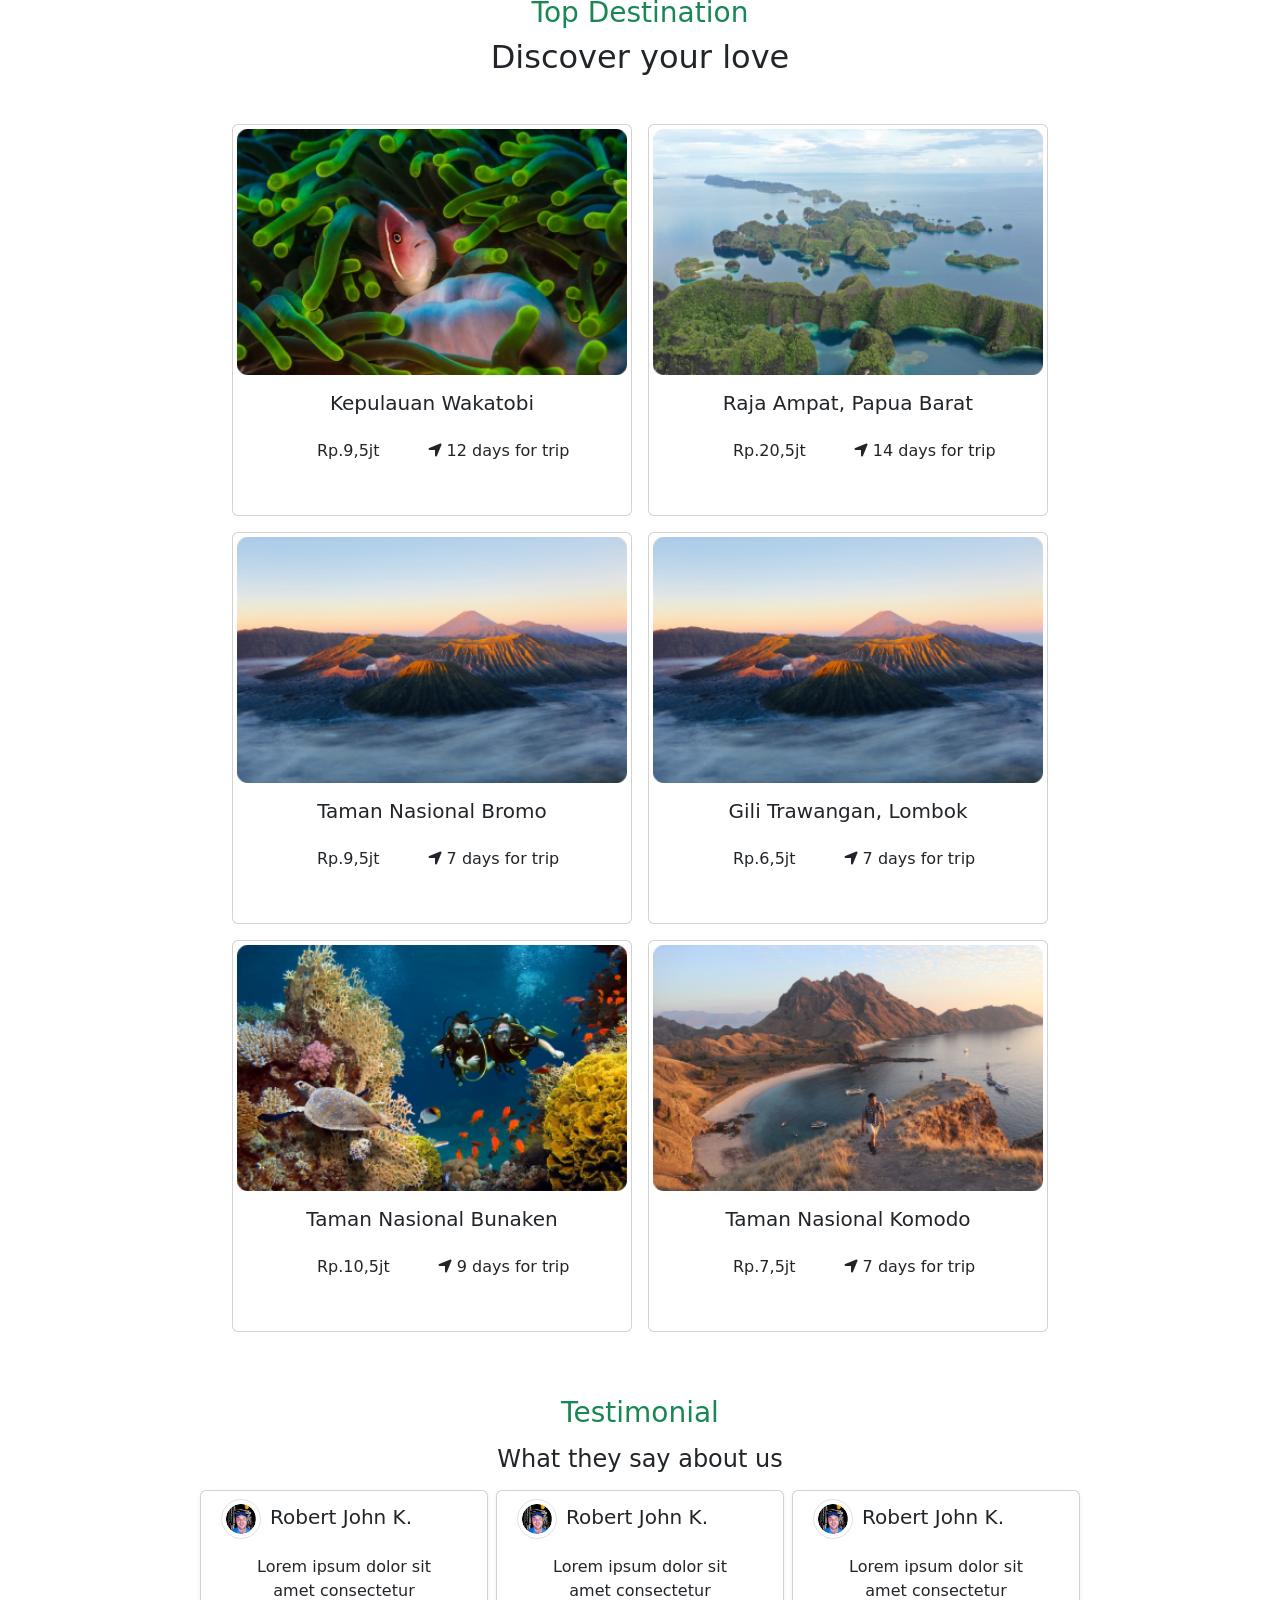
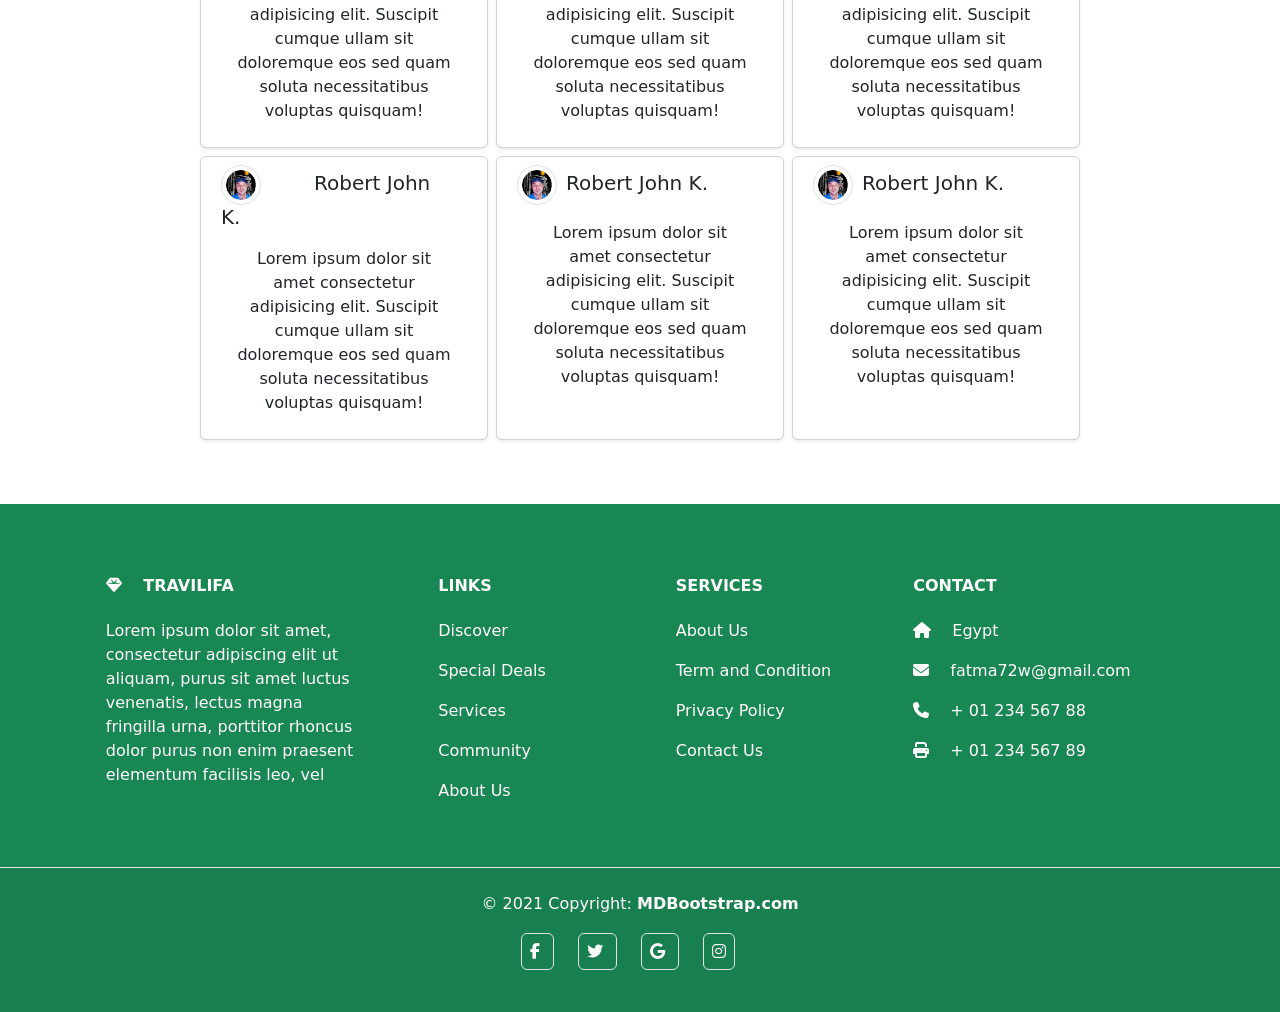
==== commit 51d0ce38: "edit madia" ====
--- a/index.html
+++ b/index.html
@@ -56,11 +56,13 @@
                 </div>
             </div>
         </nav>
-
-
-
-
     </header>
+
+
+
+
+
+
 
 
     <main>
@@ -69,22 +71,23 @@
             lectus magna fringilla urna, porttitor rhoncus dolor purus non enim praesent elementum facilisis leo,
         </p>
         <div class="row justify-content-center">
-                <div class="col-md-8 col-lg-6">
-                    <div class="input-group input-group-lg shadow-sm rounded-4  p-1 bg-white border">
-                        <span class="input-group-text bg-transparent border-0 text-success ps-3">
-                            <i class="fa-solid fa-location-dot"></i>
-                        </span>
-                        <input type="text" class="form-control border-0 shadow-none fs-6" placeholder="Search for places to visit">
-                        <button class="btn btn-success rounded-3 px-4 fs-6" type="button">
-                            Find trip now <i class="fa-solid fa-magnifying-glass ms-1"></i>
-                        </button>
-                    </div>
-                </div>
-            </div>
+            <div class="col-md-8 col-lg-6">
+                <div class="input-group input-group-lg shadow-sm rounded-4  p-1 bg-white border">
+                    <span class="input-group-text bg-transparent border-0 text-success ps-3">
+                        <i class="fa-solid fa-location-dot"></i>
+                    </span>
+                    <input type="text" class="form-control border-0 shadow-none fs-6"
+                        placeholder="Search for places to visit">
+                    <button class="btn btn-success rounded-3 px-4 fs-6" type="button">
+                        Find trip now <i class="fa-solid fa-magnifying-glass ms-1"></i>
+                    </button>
+                </div>
+            </div>
+        </div>
     </main>
     <section>
         <div class="d-flex align-items-center gap-4 p-5 ">
-            <img class="m-5" src="./Travilifa_files/Group34-CCNMeN_L.png">
+            <img class="m-5" src="Group34-CCNMeN_L.png">
             <div>
                 <h4 class="text-success ">Travelers Point</h4>
                 <h2>We help to find your dream place</h2>
@@ -121,7 +124,7 @@
         <h2 class="text-center">Discover your love</h2>
         <div class="d-flex flex-wrap justify-content-center gap-3 m-5">
             <div class="card img-thumbnail " style="width: 25rem;">
-                <img src="./Travilifa_files/im1-vr5NYcdV.png" class="card-img-top" alt="...">
+                <img src="im1-vr5NYcdV.png" class="card-img-top" alt="...">
                 <div class="card-body">
                     <h5 class="card-text text-center">Kepulauan Wakatobi</h5>
                     <div class="d-flex gap-5 text-center  ms-5 p-3">
@@ -131,7 +134,7 @@
                 </div>
             </div>
             <div class="card img-thumbnail" style="width: 25rem;">
-                <img src="./Travilifa_files/im2-BPanQJRj.png" class="card-img-top" alt="...">
+                <img src="./im2-BPanQJRj.png" class="card-img-top" alt="...">
                 <div class="card-body ">
                     <h5 class="card-text  text-center">Raja Ampat, Papua Barat</h5>
                     <div class="d-flex gap-5 text-center ms-5 p-3">
@@ -141,7 +144,7 @@
                 </div>
             </div>
             <div class="card img-thumbnail" style="width: 25rem;">
-                <img src="./Travilifa_files/im3-DDX3TlF0.png" class="card-img-top" alt="...">
+                <img src="im3-DDX3TlF0.png" class="card-img-top" alt="...">
                 <div class="card-body">
                     <h5 class="card-text  text-center">Taman Nasional Bromo</h5>
                     <div class="d-flex gap-5 text-center  ms-5 p-3">
@@ -151,7 +154,7 @@
                 </div>
             </div>
             <div class="card img-thumbnail" style="width: 25rem;">
-                <img src="./Travilifa_files/im3-DDX3TlF0.png" class="card-img-top" alt="...">
+                <img src="im3-DDX3TlF0.png" class="card-img-top" alt="...">
                 <div class="card-body">
                     <h5 class="card-text  text-center">Gili Trawangan, Lombok</h5>
                     <div class="d-flex gap-5 text-center  ms-5 p-3">
@@ -161,7 +164,7 @@
                 </div>
             </div>
             <div class="card img-thumbnail" style="width: 25rem;">
-                <img src="./Travilifa_files/im5-C97QMIH9.png" class="card-img-top" alt="...">
+                <img src="im5-C97QMIH9.png" class="card-img-top" alt="...">
                 <div class="card-body">
                     <h5 class="card-text  text-center">Taman Nasional Bunaken</h5>
                     <div class="d-flex gap-5 text-center  ms-5 p-3">
@@ -171,7 +174,7 @@
                 </div>
             </div>
             <div class="card img-thumbnail" style="width: 25rem;">
-                <img src="./Travilifa_files/im6-BQVzfjLm.png" class="card-img-top" alt="...">
+                <img src="im6-BQVzfjLm.png" class="card-img-top" alt="...">
                 <div class="card-body">
                     <h5 class="card-text  text-center">Taman Nasional Komodo</h5>
                     <div class="d-flex gap-5 text-center ms-5  p-3 ">
@@ -182,150 +185,196 @@
             </div>
         </div>
     </section>
-    <section>
+   <section class="row gap-2 p-3 m-5 justify-content-center">
         <h3 class="text-success text-center">Testimonial</h3>
-        <h2 class="text-center">What they say about us</h2>
-        <div class="d-flex  flex-wrap justify-content-center gap-5 m-5">
-            <div class="card" style="width: 25rem;">
-                <div class="card-body ">
-                    <div class="d-flex gap-5 align-items-center">
-                        <img class="img-thumbnail rounded-circle" src="./Travilifa_files/user-DJYMfxhG.png "
-                            width="40px">
-                        <h5 class="card-title text-center">Robert John K.</h5>
-                    </div>
-                    <p class="card-text">Some quick example text to build on the card title and make up the bulk of the
-                        card’s content.</p>
-                </div>
-                <div class="card-body">
-                    <div class="d-flex gap-5 align-items-center">
-                        <img class="img-thumbnail rounded-circle" src="./Travilifa_files/user-DJYMfxhG.png"
-                            width="40px">
-                        <h5 class="card-title text-center">Robert John K.</h5>
-                    </div>
-                    <p class="card-text">Some quick example text to build on the card title and make up the bulk of the
-                        card’s content.</p>
-                </div>
-                <div class="card-body">
-                    <div class="d-flex gap-5 align-items-center">
-                        <img class="img-thumbnail rounded-circle" src="./Travilifa_files/user-DJYMfxhG.png"
-                            width="40px">
-                        <h5 class="card-title text-center">Robert John K.</h5>
-                    </div>
-                    <p class="card-text">Some quick example text to build on the card title and make up the bulk of the
-                        card’s content.</p>
-                </div>
-                <div class="card-body">
-                    <div class="d-flex gap-5 align-items-center">
-                        <img class="img-thumbnail rounded-circle" src="./Travilifa_files/user-DJYMfxhG.png"
-                            width="40px">
-                        <h5 class="card-title text-center">Robert John K.</h5>
-                    </div>
-                    <p class="card-text">Some quick example text to build on the card title and make up the bulk of the
-                        card’s content.</p>
-                </div>
-                <div class="card-body">
-                    <div class="d-flex gap-5 align-items-center">
-                        <img class="img-thumbnail rounded-circle" src="./Travilifa_files/user-DJYMfxhG.png"
-                            width="40px">
-                        <h5 class="card-title text-center">Robert John K.</h5>
-                    </div>
-                    <p class="card-text">Some quick example text to build on the card title and make up the bulk of the
-                        card’s content.</p>
-                </div>
-                <div class="card-body">
-                    <div class="d-flex gap-5 align-items-center">
-                        <img class="img-thumbnail rounded-circle" src="./Travilifa_files/user-DJYMfxhG.png"
-                            width="40px">
-                        <h5 class="card-title text-center">Robert John K.</h5>
-                    </div>
-                    <p class="card-text">Some quick example text to build on the card title and make up the bulk of the
-                        card’s content.</p>
-                </div>
-            </div>
-        </div>
-    </section>
-           <footer class="text-center text-lg-start bg-success text-muted">
-
-            <section class=" p-4 border-bottom text-body">
-                <div class="container text-center text-md-start mt-5">
-                    <div class="row mt-3">
-                        <div class="col-md-3 col-lg-4 col-xl-3 mx-auto mb-4">
-                            <h6 class="text-uppercase fw-bold mb-4">
-                                <i class="fas fa-gem me-3"></i> Travilifa</h6>
-                            <p>
-                                Lorem ipsum dolor sit amet, consectetur adipiscing elit ut aliquam, purus sit amet
-                                luctus venenatis, lectus magna fringilla urna, porttitor rhoncus dolor purus non enim
-                                praesent elementum facilisis leo, vel
-                            </p>
-                        </div>
-                        <div class="col-md-2 col-lg-2 col-xl-2 mx-auto mb-4">
-                            <h6 class="text-uppercase fw-bold mb-4">Links
-                            </h6>
-                            <p>
-                                <a href="#!" class="text-reset">Discover</a>
-                            </p>
-                            <p>
-                                <a href="#!" class="text-reset">Special Deals</a>
-                            </p>
-                            <p>
-                                <a href="#!" class="text-reset">Services</a>
-                            </p>
-                            <p>
-                                <a href="#!" class="text-reset">Community</a>
-                            </p>
-                            <p>
-                                <a href="#!" class="text-reset">About Us</a>
-                            </p>
-                        </div>
-                        <div class="col-md-3 col-lg-2 col-xl-2 mx-auto mb-4 ">
-                            <h6 class="text-uppercase fw-bold mb-4">
-                                Services
-
-                            </h6>
-                            <p>
-                                <a href="#!" class="text-reset">About Us
-
-                                </a>
-                            </p>
-                            <p>
-                                <a href="#!" class="text-reset">Term and Condition
-
-
-
-                                </a>
-                            </p>
-                            <p>
-                                <a href="#!" class="text-reset">Privacy Policy
-
-                                </a>
-                            </p>
-                            <p>
-                                <a href="#!" class="text-reset">Contact Us
-
-                                </a>
-                            </p>
-                        </div>
-
-                        <div class="col-md-4 col-lg-3 col-xl-3 mx-auto mb-md-0 mb-4 ">
-                            <!-- Links -->
-                            <h6 class="text-uppercase fw-bold mb-4">Contact</h6>
-                            <p><i class="fas fa-home me-3"></i> Egypt</p>
-                            <p>
-                                <i class="fas fa-envelope me-3"></i>
-                                fatma72w@gmail.com
-                            </p>
-                            <p><i class="fas fa-phone me-3"></i> + 01 234 567 88</p>
-                            <p><i class="fas fa-print me-3"></i> + 01 234 567 89</p>
-                        </div>
-                    </div>
-                </div>
-            </section>
-
-            <div >
-            <div class="text-center p-4" style="background-color: rgba(0, 0, 0, 0.05);">
+        <h4 class="text-center">What they say about us</h4>
+
+        <div class="card col-10 col-md-3 shadow-sm">
+          <div class="card-body p-2">
+            <img
+              src="./user-DJYMfxhG.png"
+              class="img-thumbnail rounded-circle"
+              width="40px"
+              height="40px"
+            />
+            <h5 class="card-title d-inline text-center m-1">Robert John K.</h5>
+            <p class="card-text text-center p-3">
+              Lorem ipsum dolor sit amet consectetur adipisicing elit. Suscipit
+              cumque ullam sit doloremque eos sed quam soluta necessitatibus
+              voluptas quisquam!
+            </p>
+          </div>
+        </div>
+
+        <div class="card col-10 col-md-3 shadow-sm">
+          <div class="card-body p-2">
+            <img
+              src="./user-DJYMfxhG.png"
+              class="img-thumbnail rounded-circle"
+              width="40px"
+              height="40px"
+            />
+            <h5 class="card-title d-inline text-center m-1">Robert John K.</h5>
+            <p class="card-text text-center p-3">
+              Lorem ipsum dolor sit amet consectetur adipisicing elit. Suscipit
+              cumque ullam sit doloremque eos sed quam soluta necessitatibus
+              voluptas quisquam!
+            </p>
+          </div>
+        </div>
+
+        <div class="card col-10 col-md-3 shadow-sm">
+          <div class="card-body p-2">
+            <img
+              src="./user-DJYMfxhG.png"
+              class="img-thumbnail rounded-circle"
+              width="40px"
+              height="40px"
+            />
+            <h5 class="card-title d-inline text-center m-1">Robert John K.</h5>
+            <p class="card-text text-center p-3">
+              Lorem ipsum dolor sit amet consectetur adipisicing elit. Suscipit
+              cumque ullam sit doloremque eos sed quam soluta necessitatibus
+              voluptas quisquam!
+            </p>
+          </div>
+        </div>
+
+        <div class="card col-10 col-md-3 shadow-sm">
+          <div class="card-body p-2">
+            <img
+              src="./user-DJYMfxhG.png"
+              class="img-thumbnail rounded-circle"
+              width="40px"
+              height="40px"
+            />
+            <h5 class="card-title d-inline text-center m-5">Robert John K.</h5>
+            <p class="card-text text-center p-3">
+              Lorem ipsum dolor sit amet consectetur adipisicing elit. Suscipit
+              cumque ullam sit doloremque eos sed quam soluta necessitatibus
+              voluptas quisquam!
+            </p>
+          </div>
+        </div>
+
+        <div class="card col-10 col-md-3 shadow-sm">
+          <div class="card-body p-2">
+            <img
+              src="./user-DJYMfxhG.png"
+              class="img-thumbnail rounded-circle"
+              width="40px"
+              height="40px"
+            />
+            <h5 class="card-title d-inline text-center m-1">Robert John K.</h5>
+            <p class="card-text text-center p-3">
+              Lorem ipsum dolor sit amet consectetur adipisicing elit. Suscipit
+              cumque ullam sit doloremque eos sed quam soluta necessitatibus
+              voluptas quisquam!
+            </p>
+          </div>
+        </div>
+
+        <div class="card col-10 col-md-3 shadow-sm">
+          <div class="card-body p-2">
+            <img
+              src="./user-DJYMfxhG.png"
+              class="img-thumbnail rounded-circle"
+              width="40px"
+              height="40px"
+            />
+            <h5 class="card-title d-inline text-center m-1">Robert John K.</h5>
+            <p class="card-text text-center p-3">
+              Lorem ipsum dolor sit amet consectetur adipisicing elit. Suscipit
+              cumque ullam sit doloremque eos sed quam soluta necessitatibus
+              voluptas quisquam!
+            </p>
+          </div>
+        </div>
+      </section>
+    </div>
+
+        <footer class="text-center text-lg-start bg-success text-muted">
+        <section class=" p-4 border-bottom text-body">
+            <div class="footer container text-center text-md-start mt-5">
+                <div class="row mt-3">
+                    <div class="col-md-3 col-lg-4 col-xl-3 mx-auto mb-4">
+                        <h6 class="text-uppercase fw-bold mb-4">
+                            <i class="fas fa-gem me-3"></i> Travilifa
+                        </h6>
+                        <p>
+                            Lorem ipsum dolor sit amet, consectetur adipiscing elit ut aliquam, purus sit amet
+                            luctus venenatis, lectus magna fringilla urna, porttitor rhoncus dolor purus non enim
+                            praesent elementum facilisis leo, vel
+                        </p>
+                    </div>
+                    <div class="footer  col-md-2 col-lg-2 col-xl-2 mx-auto mb-4">
+                        <h6 class="text-uppercase fw-bold mb-4">Links
+                        </h6>
+                        <p>
+                            <a href="#!" class="text-reset">Discover</a>
+                        </p>
+                        <p>
+                            <a href="#!" class="text-reset">Special Deals</a>
+                        </p>
+                        <p>
+                            <a href="#!" class="text-reset">Services</a>
+                        </p>
+                        <p>
+                            <a href="#!" class="text-reset">Community</a>
+                        </p>
+                        <p>
+                            <a href="#!" class="text-reset">About Us</a>
+                        </p>
+                    </div>
+                    <div class="footer col-md-3 col-lg-2 col-xl-2 mx-auto mb-4 ">
+                        <h6 class="text-uppercase fw-bold mb-4">
+                            Services
+
+                        </h6>
+                        <p>
+                            <a href="#!" class="text-reset">About Us
+
+                            </a>
+                        </p>
+                        <p>
+                            <a href="#!" class="text-reset">Term and Condition
+
+
+
+                            </a>
+                        </p>
+                        <p>
+                            <a href="#!" class="text-reset">Privacy Policy
+
+                            </a>
+                        </p>
+                        <p>
+                            <a href="#!" class="text-reset">Contact Us
+
+                            </a>
+                        </p>
+                    </div>
+
+                    <div class="footer  col-md-4 col-lg-3 col-xl-3 mx-auto mb-md-0 mb-4 ">
+                        <!-- Links -->
+                        <h6 class="text-uppercase fw-bold mb-4">Contact</h6>
+                        <p><i class="fas fa-home me-3"></i> Egypt</p>
+                        <p>
+                            <i class="fas fa-envelope me-3"></i>
+                            fatma72w@gmail.com
+                        </p>
+                        <p><i class="fas fa-phone me-3"></i> + 01 234 567 88</p>
+                        <p><i class="fas fa-print me-3"></i> + 01 234 567 89</p>
+                    </div>
+                </div>
+            </div>
+        </section>
+
+        <div>
+            <div class="footer text-center p-4" style="background-color: rgba(0, 0, 0, 0.05);">
                 © 2021 Copyright:
                 <a class="text-reset fw-bold " href="https://mdbootstrap.com/">MDBootstrap.com</a>
-                <div class="p-4">
+                <div class="footer  p-4">
                     <a href="" class="me-4   text-reset p-2  border border-1 border-body rounded-2">
                         <i class="fab fa-facebook-f"></i>
                     </a>
@@ -338,17 +387,13 @@
                     <a href="" class="me-4 text-reset  p-2  border border-1 border-body rounded-2">
                         <i class="fab fa-instagram"></i>
                     </a>
-                    <a href="" class="me-4 text-reset  p-2  border border-3border-body rounded-2">
-                        <i class="fab fa-linkedin"></i>
-                    </a>
-                    <a href="" class="me-4 text-reset  p-2  border border-1 border-body rounded-2">
-                        <i class="fab fa-github"></i>
-                    </a>
-                </div>
-                </div>
-            </div>
-            </section>
-        </footer>
+                    </a>
+                    </a>
+                </div>
+            </div>
+        </div>
+        </section>
+    </footer>
 
 
 
@@ -374,4 +419,24 @@
     <script src="./app.js"></script>
 </body>
 
-</html>+</html>
+
+
+
+
+
+
+
+
+
+
+
+
+
+
+
+
+
+
+
+
--- a/style.css
+++ b/style.css
@@ -8,8 +8,8 @@
 
     position: relative;
 
-    text-decoration: none;
-    list-style: none;
+  text-decoration: none !important;
+      list-style: none; 
 
 } 
 
@@ -35,4 +35,74 @@
 }
 .card{
 display:flex;
+}
+
+.footer{
+    color: #fffcfc;
+}
+
+
+
+
+
+
+
+
+
+@media (max-width:768px){
+
+    /* Hero Section */
+    main{
+        min-height: 60vh;
+        padding: 90px 20px;
+        background-position: center;
+    }
+
+    main h2{
+        font-size: 30px;
+        margin-bottom: 15px;
+    }
+
+    main p{
+        font-size: 15px;
+        width: 100%;
+        margin-bottom: 25px;
+    }
+
+    /* Search Box */
+    .input-group{
+        width: 100%;
+    }
+
+    .input-group input{
+        font-size: 14px;
+    }
+
+    .input-group button{
+        font-size: 14px;
+        padding: 10px 15px;
+        white-space: nowrap;
+    }
+
+    /* Travelers Section */
+    section .d-flex{
+        flex-direction: column;
+        text-align: center;
+        padding: 20px !important;
+    }
+
+    section .d-flex img{
+        width: 90%;
+        margin: 0 auto 20px !important;
+    }
+
+    /* Cards */
+    .card{
+        width: 100% !important;
+    }
+
+    /* Footer */
+    footer{
+        text-align: center;
+    }
 }
